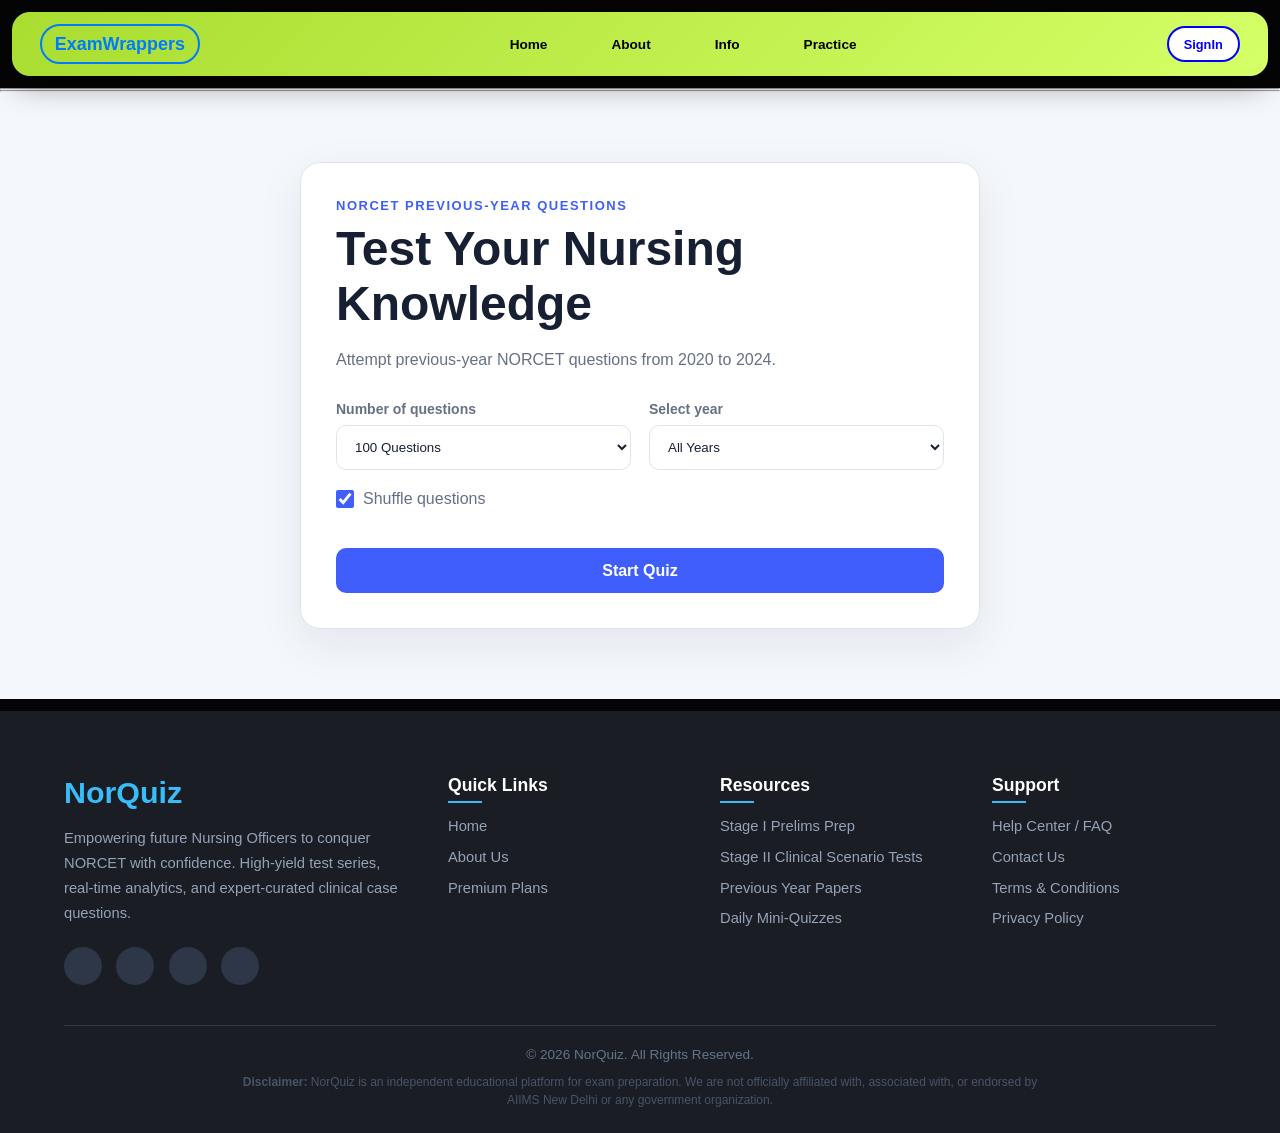
==== index2.html @ a16c3974 "first commit" ====
<!DOCTYPE html>
<html lang="en">
<head>
    <meta charset="UTF-8">
    <meta name="viewport" content="width=device-width, initial-scale=1.0">
    <title>NorQuiz</title>
    <link rel="stylesheet" href="style2.css">
</head>
<body>
        <!-- NavBar -->
    <header>
        <nav class="header-navigation">
            <div id="heading">
                <h3>ExamWrappers</h3>
            </div>
            <div class="navlinks">
                <a href="index.html#home">Home</a>
                <a href="index.html#about">About</a>
                <a href="index.html#footer-section">Info</a>
                <a href="index2.html">Practice</a>
            </div>
            <div id="sign"><h6>SignIn</h6></div>
            <div id="hamburger">
                <a href="#">☰</a>
            </div>
        </nav>
    </header>

    <!-- prelims -->
    <section class="exam">
        <div class="prelims">
            <h2></h2>
            <p></p><hr>
            <div id="button"></div>
        </div>
        <div class="prelims">
            <h2></h2>
            <p></p><hr>
            <div id="button"></div>
        </div>
    </section>

    <section class="quiz-section" id="quiz">
    <div class="quiz-container">
        <!-- Quiz start screen -->
        <div class="quiz-start-screen" id="quizStartScreen">
        <p class="quiz-small-heading">NORCET Previous-Year Questions</p>
        <h2>Test Your Nursing Knowledge</h2>

        <p class="quiz-description">
            Attempt previous-year NORCET questions from 2020 to 2024.
        </p>

        <div class="quiz-settings">
            <label>
            Number of questions

            <select id="quizQuestionCount">
                <option value="25">25 Questions</option>
                <option value="50">50 Questions</option>
                <option value="100" selected>100 Questions</option>
            </select>
            </label>

            <label>
            Select year

            <select id="quizYear">
                <option value="all">All Years</option>
                <option value="2020">2020</option>
                <option value="2021">2021</option>
                <option value="2022">2022</option>
                <option value="2023">2023</option>
                <option value="2024">2024</option>
            </select>
            </label>
        </div>

        <label class="quiz-checkbox">
            <input type="checkbox" id="quizShuffle" checked />
            Shuffle questions
        </label>

        <p class="quiz-error" id="quizError"></p>

        <button class="quiz-primary-button" id="quizStartButton">
            Start Quiz
        </button>
        </div>

        <!-- Main quiz screen -->
        <div class="quiz-main-screen quiz-hidden" id="quizMainScreen">
        <div class="quiz-header">
            <div>
            <p id="quizQuestionNumber">Question 1 of 100</p>
            <span id="quizQuestionYear">NORCET 2020</span>
            </div>

            <div class="quiz-header-stats">
            <div>
                <small>Answered</small>
                <strong id="quizAnsweredCount">0/100</strong>
            </div>

            <div>
                <small>Time</small>
                <strong id="quizTimer">00:00</strong>
            </div>
            </div>
        </div>

        <div class="quiz-progress-track">
            <div class="quiz-progress-bar" id="quizProgressBar"></div>
        </div>

        <div class="quiz-content">
            <div class="quiz-question-area">
            <h3 id="quizQuestionText"></h3>

            <div class="quiz-options" id="quizOptions"></div>

            <div class="quiz-navigation">
                <button class="quiz-secondary-button" id="quizPreviousButton">
                Previous
                </button>

                <button class="quiz-review-button" id="quizMarkButton">
                Mark for Review
                </button>

                <button class="quiz-primary-button" id="quizNextButton">
                Next
                </button>
            </div>
            </div>

            <aside class="quiz-palette-area">
            <h3>Questions</h3>

            <div class="quiz-palette-legend">
                <span>
                <i class="quiz-legend answered"></i>
                Answered
                </span>

                <span>
                <i class="quiz-legend review"></i>
                Review
                </span>

                <span>
                <i class="quiz-legend current"></i>
                Current
                </span>
            </div>

            <div class="quiz-question-palette" id="quizQuestionPalette"></div>

            <button class="quiz-submit-button" id="quizSubmitButton">
                Submit Quiz
            </button>
            </aside>
        </div>
        </div>

        <!-- Result screen -->
        <div class="quiz-result-screen quiz-hidden" id="quizResultScreen">
        <p class="quiz-small-heading">Quiz Completed</p>
        <h2>Your Result</h2>

        <div class="quiz-score-circle">
            <strong id="quizScorePercentage">0%</strong>
            <span>Score</span>
        </div>

        <div class="quiz-result-stats">
            <div>
            <span>Correct</span>
            <strong id="quizCorrectCount">0</strong>
            </div>

            <div>
            <span>Incorrect</span>
            <strong id="quizIncorrectCount">0</strong>
            </div>

            <div>
            <span>Unanswered</span>
            <strong id="quizUnansweredCount">0</strong>
            </div>

            <div>
            <span>Time</span>
            <strong id="quizResultTime">00:00</strong>
            </div>
        </div>

        <div class="quiz-result-buttons">
            <button class="quiz-secondary-button" id="quizReviewAnswersButton">
            Review Answers
            </button>

            <button class="quiz-primary-button" id="quizRestartButton">
            Attempt Again
            </button>
        </div>
        </div>

        <!-- Answer review screen -->
        <div class="quiz-answer-review quiz-hidden" id="quizAnswerReview">
        <div class="quiz-review-header">
            <div>
            <p class="quiz-small-heading">Answer Review</p>
            <h2>Review Your Answers</h2>
            </div>

            <button class="quiz-secondary-button" id="quizBackToResultButton">
            Back to Result
            </button>
        </div>

        <div class="quiz-review-list" id="quizReviewList"></div>
        </div>
    </div>
    </section>

    <!-- footer -->
    <footer class="footer-section">
        <div class="footer-container">
            <!-- Column 1: Brand & Intro -->
            <div class="footer-col brand-col">
                <h2>NorQuiz</h2>
                <p>Empowering future Nursing Officers to conquer NORCET with confidence. High-yield test series, real-time analytics, and expert-curated clinical case questions.</p>
                <div class="social-links">
                    <a href="#" aria-label="Telegram"><i class="fab fa-telegram"></i></a>
                    <a href="#" aria-label="YouTube"><i class="fab fa-youtube"></i></a>
                    <a href="#" aria-label="Instagram"><i class="fab fa-instagram"></i></a>
                    <a href="#" aria-label="Facebook"><i class="fab fa-facebook"></i></a>
                </div>
            </div>

            <div class="footer-col">
                <h3>Quick Links</h3>
                <ul>
                    <li><a href="#top">Home</a></li>
                    <li><a href="#aboutus">About Us</a></li>
                    <li><a href="#">Premium Plans</a></li>
                </ul>
            </div>

            <div class="footer-col">
                <h3>Resources</h3>
                <ul>
                    <li><a href="#">Stage I Prelims Prep</a></li>
                    <li><a href="#">Stage II Clinical Scenario Tests</a></li>
                    <li><a href="#">Previous Year Papers</a></li>
                    <li><a href="#">Daily Mini-Quizzes</a></li>
                </ul>
            </div>

            <div class="footer-col">
                <h3>Support</h3>
                <ul>
                    <li><a href="#">Help Center / FAQ</a></li>
                    <li><a href="#">Contact Us</a></li>
                    <li><a href="#">Terms & Conditions</a></li>
                    <li><a href="#">Privacy Policy</a></li>
                </ul>
            </div>
        </div>

        <hr class="footer-divider">
        <div class="footer-bottom">
            <p class="copyright">&copy; 2026 NorQuiz. All Rights Reserved.</p>
            <p class="disclaimer"><strong>Disclaimer:</strong> NorQuiz is an independent educational platform for exam preparation. We are not officially affiliated with, associated with, or endorsed by AIIMS New Delhi or any government organization.</p>
        </div>
    </footer>
    <script src="script.js"></script>
</body>
</html>
---- style2.css ----
:root {
    --primary: #38bdf8;
    --secondary: #a9dd30;
    --green: #7ac70c;
    --dark: #050505;
    --dark-card: rgba(0, 0, 0, 0.82);
    --footer-bg: #1a1d24;
    --text-light: #f8fafc;
    --text-muted: #94a3b8;
    --border-light: rgba(255, 255, 255, 0.15);

    --radius-sm: 10px;
    --radius-md: 18px;
    --radius-lg: 32px;

    --shadow-soft: 0 10px 30px rgba(0, 0, 0, 0.35);
}

*,
*::before,
*::after {
    margin: 0;
    padding: 0;
    box-sizing: border-box;
}

html {
    width: 100%;
    scroll-behavior: smooth;
}

body {
    min-height: 100vh;
    width: 100%;
    background-color: var(--dark);
    color: var(--text-light);
    font-family: 'Lucida Sans', 'Lucida Sans Regular', 'Lucida Grande',
        'Lucida Sans Unicode', Geneva, Verdana, sans-serif;
    overflow-x: hidden;
}

a {
    color: inherit;
}

/* =========================
   HEADER / NAVBAR
========================= */

header {
    position: sticky;
    top: 12px;
    z-index: 1000;

    min-height: 64px;
    margin: 12px;
    padding: 0 1rem;

    background: linear-gradient(135deg, #a9dd30, #d5ff67);
    border-radius: var(--radius-md);
    box-shadow: var(--shadow-soft);
}

.header-navigation {
    max-width: 1200px;
    min-height: 64px;
    margin: 0 auto;

    display: flex;
    align-items: center;
    justify-content: space-between;
    gap: 1rem;
}

#heading h3 {
    font-size: clamp(0.95rem, 1.4vw, 1.25rem);
    font-weight: 900;
    color: rgb(0, 123, 255);

    padding: 0.45rem 0.8rem;
    border: 2px solid currentColor;
    border-radius: 999px;

    cursor: pointer;
    transition: 0.25s ease;
}

#heading h3:hover {
    color: white;
    background-color: rgb(0, 123, 255);
}

.navlinks {
    display: flex;
    align-items: center;
    justify-content: center;
    gap: clamp(1.2rem, 5vw, 5rem);
}

.navlinks a {
    position: relative;

    font-size: clamp(0.85rem, 1vw, 1rem);
    color: black;
    font-weight: 900;
    text-decoration: none;

    transition: color 0.25s ease;
}

.navlinks a::after {
    content: "";
    position: absolute;
    left: 0;
    bottom: -6px;

    width: 100%;
    height: 2px;

    background-color: blue;
    transform: scaleX(0);
    transform-origin: left;
    transition: transform 0.25s ease;
}

.navlinks a:hover {
    color: blue;
}

.navlinks a:hover::after {
    transform: scaleX(1);
}

#sign h6 {
    padding: 0.55rem 0.95rem;

    font-size: clamp(0.75rem, 1vw, 0.95rem);
    font-weight: 900;

    background-color: white;
    border: 2px solid blue;
    color: blue;
    border-radius: 999px;

    cursor: pointer;
    transition: 0.25s ease;
}

#sign h6:hover {
    color: white;
    background-color: blue;
}

#hamburger {
    display: none;
}

#hamburger a {
    font-size: clamp(1.6rem, 6vw, 2rem);
    font-weight: 900;
    color: black;
    text-decoration: none;
}

/* Navbar mobile */
@media (max-width: 750px) {
    header {
        top: 8px;
        margin: 8px;
        min-height: 56px;
        padding: 0 0.8rem;
    }

    .header-navigation {
        min-height: 56px;
    }

    .navlinks,
    #sign {
        display: none;
    }

    #hamburger {
        display: block;
    }
}

.footer-section {
    background-color: var(--footer-bg);
    color: #e2e8f0;
    padding: clamp(3rem, 7vw, 4rem) 5% 1.5rem;
    margin-top: 12px;
}

.footer-container {
    max-width: 1200px;
    margin: 0 auto;

    display: grid;
    grid-template-columns: 1.5fr repeat(3, 1fr);
    gap: clamp(2rem, 5vw, 3rem);
}

.footer-col h2 {
    color: var(--primary);
    font-size: clamp(1.5rem, 3vw, 1.9rem);
    margin-bottom: 1rem;
}

.footer-col h3 {
    color: white;
    font-size: 1.1rem;
    margin-bottom: 1.3rem;
    position: relative;
}

.footer-col h3::after {
    content: "";
    position: absolute;
    left: 0;
    bottom: -7px;

    width: 34px;
    height: 2px;

    background-color: var(--primary);
}

.footer-col p {
    font-size: 0.92rem;
    line-height: 1.7;
    color: var(--text-muted);
}

.footer-col ul {
    list-style: none;
}

.footer-col ul li {
    margin-bottom: 0.8rem;
}

.footer-col ul li a {
    color: var(--text-muted);
    text-decoration: none;
    font-size: 0.92rem;

    transition: color 0.25s ease, padding-left 0.25s ease;
}

.footer-col ul li a:hover {
    color: var(--primary);
    padding-left: 5px;
}

.social-links {
    margin-top: 1.3rem;

    display: flex;
    align-items: center;
    gap: 0.9rem;
}

.social-links a {
    width: 38px;
    height: 38px;

    display: flex;
    align-items: center;
    justify-content: center;

    color: white;
    background-color: #2d3748;
    border-radius: 50%;
    text-decoration: none;

    transition: 0.25s ease;
}

.social-links a:hover {
    background-color: var(--primary);
    transform: translateY(-4px);
}

.footer-divider {
    max-width: 1200px;
    margin: 2.5rem auto 1.3rem;

    border: none;
    height: 1px;
    background-color: #2d3748;
}

.footer-bottom {
    max-width: 1200px;
    margin: 0 auto;

    display: flex;
    flex-direction: column;
    align-items: center;
    gap: 0.7rem;

    text-align: center;
}

.copyright {
    font-size: 0.85rem;
    color: #64748b;
}

.disclaimer {
    max-width: 800px;
    font-size: 0.75rem;
    line-height: 1.5;
    color: #475569;
}

/* Footer responsive */
@media (max-width: 900px) {
    .footer-container {
        grid-template-columns: repeat(2, 1fr);
    }

    .brand-col {
        grid-column: span 2;
    }
}

@media (max-width: 600px) {
    .footer-container {
        grid-template-columns: 1fr;
    }

    .brand-col {
        grid-column: span 1;
    }

    .footer-col h3::after {
        left: 0;
    }

    .social-links {
        flex-wrap: wrap;
    }
}

/* =========================
   NORCET QUIZ SECTION
========================= */

.quiz-section {
  --quiz-primary: #3f5efb;
  --quiz-primary-dark: #2948d8;
  --quiz-text: #172033;
  --quiz-muted: #667085;
  --quiz-border: #dfe4ec;
  --quiz-background: #f4f7fb;
  --quiz-card: #ffffff;
  --quiz-success: #168653;
  --quiz-danger: #d14343;
  --quiz-warning: #d69b00;

  width: 100%;
  padding: 70px 20px;
  color: var(--quiz-text);
  background: var(--quiz-background);
}

.quiz-section * {
  box-sizing: border-box;
}

.quiz-container {
  width: min(1150px, 100%);
  margin: 0 auto;
}

.quiz-start-screen,
.quiz-main-screen,
.quiz-result-screen,
.quiz-answer-review {
  padding: 35px;
  background: var(--quiz-card);
  border: 1px solid var(--quiz-border);
  border-radius: 20px;
  box-shadow: 0 15px 45px rgba(25, 40, 75, 0.08);
}

.quiz-start-screen,
.quiz-result-screen {
  width: min(680px, 100%);
  margin: auto;
}

.quiz-hidden {
  display: none;
}

.quiz-small-heading {
  margin-bottom: 8px;
  color: var(--quiz-primary);
  font-size: 13px;
  font-weight: 800;
  letter-spacing: 1.5px;
  text-transform: uppercase;
}

.quiz-section h2 {
  margin: 0 0 15px;
  font-size: clamp(30px, 5vw, 48px);
}

.quiz-description {
  margin-bottom: 28px;
  color: var(--quiz-muted);
  line-height: 1.7;
}

.quiz-settings {
  display: grid;
  grid-template-columns: repeat(2, 1fr);
  gap: 18px;
}

.quiz-settings label {
  display: flex;
  flex-direction: column;
  gap: 8px;
  color: var(--quiz-muted);
  font-size: 14px;
  font-weight: 700;
}

.quiz-settings select {
  width: 100%;
  padding: 13px 14px;
  color: var(--quiz-text);
  background: white;
  border: 1px solid var(--quiz-border);
  border-radius: 10px;
  outline: none;
}

.quiz-settings select:focus {
  border-color: var(--quiz-primary);
}

.quiz-checkbox {
  display: flex;
  align-items: center;
  gap: 9px;
  margin: 20px 0;
  color: var(--quiz-muted);
}

.quiz-checkbox input {
  width: 18px;
  height: 18px;
  accent-color: var(--quiz-primary);
}

.quiz-error {
  min-height: 20px;
  color: var(--quiz-danger);
  font-weight: 600;
}

.quiz-primary-button,
.quiz-secondary-button,
.quiz-review-button,
.quiz-submit-button {
  min-height: 45px;
  padding: 11px 18px;
  border: none;
  border-radius: 10px;
  font: inherit;
  font-weight: 750;
  cursor: pointer;
  transition: 0.2s;
}

.quiz-primary-button {
  color: white;
  background: var(--quiz-primary);
}

.quiz-primary-button:hover {
  background: var(--quiz-primary-dark);
  transform: translateY(-1px);
}

.quiz-start-screen > .quiz-primary-button {
  width: 100%;
}

.quiz-secondary-button {
  color: var(--quiz-text);
  background: white;
  border: 1px solid var(--quiz-border);
}

.quiz-review-button {
  color: #805c00;
  background: #fff5ce;
  border: 1px solid #e5c95d;
}

.quiz-submit-button {
  width: 100%;
  margin-top: 20px;
  color: white;
  background: var(--quiz-danger);
}

.quiz-primary-button:disabled,
.quiz-secondary-button:disabled {
  cursor: not-allowed;
  opacity: 0.45;
}

.quiz-header {
  display: flex;
  align-items: center;
  justify-content: space-between;
  gap: 20px;
}

.quiz-header p {
  margin: 0 0 5px;
  font-weight: 800;
}

.quiz-header span {
  color: var(--quiz-muted);
  font-size: 14px;
}

.quiz-header-stats {
  display: flex;
  gap: 12px;
}

.quiz-header-stats > div {
  min-width: 105px;
  padding: 10px 14px;
  background: var(--quiz-background);
  border-radius: 10px;
}

.quiz-header-stats small {
  display: block;
  margin-bottom: 4px;
  color: var(--quiz-muted);
}

.quiz-progress-track {
  height: 7px;
  margin: 20px 0 30px;
  overflow: hidden;
  background: #e6eaf0;
  border-radius: 20px;
}

.quiz-progress-bar {
  width: 0;
  height: 100%;
  background: var(--quiz-primary);
  border-radius: inherit;
  transition: width 0.25s ease;
}

.quiz-content {
  display: grid;
  grid-template-columns: minmax(0, 1fr) 300px;
  gap: 25px;
}

.quiz-question-area {
  padding-right: 25px;
  border-right: 1px solid var(--quiz-border);
}

#quizQuestionText {
  margin: 0 0 25px;
  font-size: clamp(20px, 3vw, 27px);
  line-height: 1.45;
}

.quiz-options {
  display: grid;
  gap: 13px;
}

.quiz-option {
  display: flex;
  align-items: flex-start;
  gap: 13px;
  padding: 15px;
  border: 1px solid var(--quiz-border);
  border-radius: 12px;
  cursor: pointer;
  transition: 0.2s;
}

.quiz-option:hover {
  border-color: var(--quiz-primary);
}

.quiz-option.selected {
  border-color: var(--quiz-primary);
  background: #eef1ff;
}

.quiz-option input {
  margin-top: 5px;
  accent-color: var(--quiz-primary);
}

.quiz-option-letter {
  display: grid;
  flex-shrink: 0;
  width: 30px;
  height: 30px;
  place-items: center;
  color: var(--quiz-primary);
  background: #e9edff;
  border-radius: 8px;
  font-weight: 800;
}

.quiz-option-text {
  line-height: 1.5;
}

.quiz-navigation {
  display: flex;
  justify-content: space-between;
  gap: 12px;
  margin-top: 30px;
}

.quiz-palette-area h3 {
  margin-top: 0;
}

.quiz-palette-legend {
  display: flex;
  flex-wrap: wrap;
  gap: 9px 12px;
  margin-bottom: 18px;
  color: var(--quiz-muted);
  font-size: 12px;
}

.quiz-palette-legend span {
  display: flex;
  align-items: center;
  gap: 5px;
}

.quiz-legend {
  width: 10px;
  height: 10px;
  border-radius: 3px;
}

.quiz-legend.answered {
  background: var(--quiz-success);
}

.quiz-legend.review {
  background: var(--quiz-warning);
}

.quiz-legend.current {
  background: var(--quiz-primary);
}

.quiz-question-palette {
  display: grid;
  grid-template-columns: repeat(5, 1fr);
  gap: 8px;
  max-height: 400px;
  overflow-y: auto;
}

.quiz-palette-button {
  aspect-ratio: 1;
  color: var(--quiz-text);
  background: white;
  border: 1px solid var(--quiz-border);
  border-radius: 8px;
  font-weight: 700;
  cursor: pointer;
}

.quiz-palette-button.answered {
  color: white;
  background: var(--quiz-success);
  border-color: var(--quiz-success);
}

.quiz-palette-button.review {
  color: #614600;
  background: #fff1ba;
  border-color: var(--quiz-warning);
}

.quiz-palette-button.current {
  color: white;
  background: var(--quiz-primary);
  border-color: var(--quiz-primary);
  box-shadow: 0 0 0 3px #dfe4ff;
}

.quiz-score-circle {
  display: grid;
  width: 170px;
  height: 170px;
  margin: 30px auto;
  place-content: center;
  text-align: center;
  border: 13px solid #dfe4ff;
  border-radius: 50%;
}

.quiz-score-circle strong {
  font-size: 36px;
}

.quiz-score-circle span {
  color: var(--quiz-muted);
}

.quiz-result-stats {
  display: grid;
  grid-template-columns: repeat(4, 1fr);
  gap: 12px;
}

.quiz-result-stats div {
  padding: 15px 10px;
  text-align: center;
  background: var(--quiz-background);
  border-radius: 10px;
}

.quiz-result-stats span {
  display: block;
  margin-bottom: 5px;
  color: var(--quiz-muted);
  font-size: 13px;
}

.quiz-result-stats strong {
  font-size: 22px;
}

.quiz-result-buttons {
  display: flex;
  justify-content: center;
  gap: 12px;
  margin-top: 28px;
}

.quiz-review-header {
  display: flex;
  align-items: center;
  justify-content: space-between;
  gap: 20px;
}

.quiz-review-list {
  display: grid;
  gap: 15px;
  margin-top: 25px;
}

.quiz-review-card {
  padding: 20px;
  border: 1px solid var(--quiz-border);
  border-left: 5px solid var(--quiz-muted);
  border-radius: 12px;
}

.quiz-review-card.correct {
  border-left-color: var(--quiz-success);
}

.quiz-review-card.incorrect {
  border-left-color: var(--quiz-danger);
}

.quiz-review-card h3 {
  line-height: 1.5;
}

.quiz-review-card p {
  margin: 7px 0;
  color: var(--quiz-muted);
}

.quiz-review-card strong {
  color: var(--quiz-text);
}

@media (max-width: 850px) {
  .quiz-content {
    grid-template-columns: 1fr;
  }

  .quiz-question-area {
    padding-right: 0;
    border-right: none;
  }

  .quiz-palette-area {
    padding-top: 20px;
    border-top: 1px solid var(--quiz-border);
  }

  .quiz-question-palette {
    grid-template-columns: repeat(10, 1fr);
  }
}

@media (max-width: 600px) {
  .quiz-section {
    padding: 40px 12px;
  }

  .quiz-start-screen,
  .quiz-main-screen,
  .quiz-result-screen,
  .quiz-answer-review {
    padding: 22px;
  }

  .quiz-settings,
  .quiz-result-stats {
    grid-template-columns: 1fr 1fr;
  }

  .quiz-header,
  .quiz-review-header {
    align-items: flex-start;
    flex-direction: column;
  }

  .quiz-header-stats {
    width: 100%;
  }

  .quiz-header-stats > div {
    flex: 1;
    min-width: 0;
  }

  .quiz-question-palette {
    grid-template-columns: repeat(5, 1fr);
  }

  .quiz-navigation {
    display: grid;
    grid-template-columns: 1fr 1fr;
  }

  #quizMarkButton {
    grid-column: 1 / -1;
    grid-row: 1;
  }

  .quiz-result-buttons {
    flex-direction: column;
  }
}
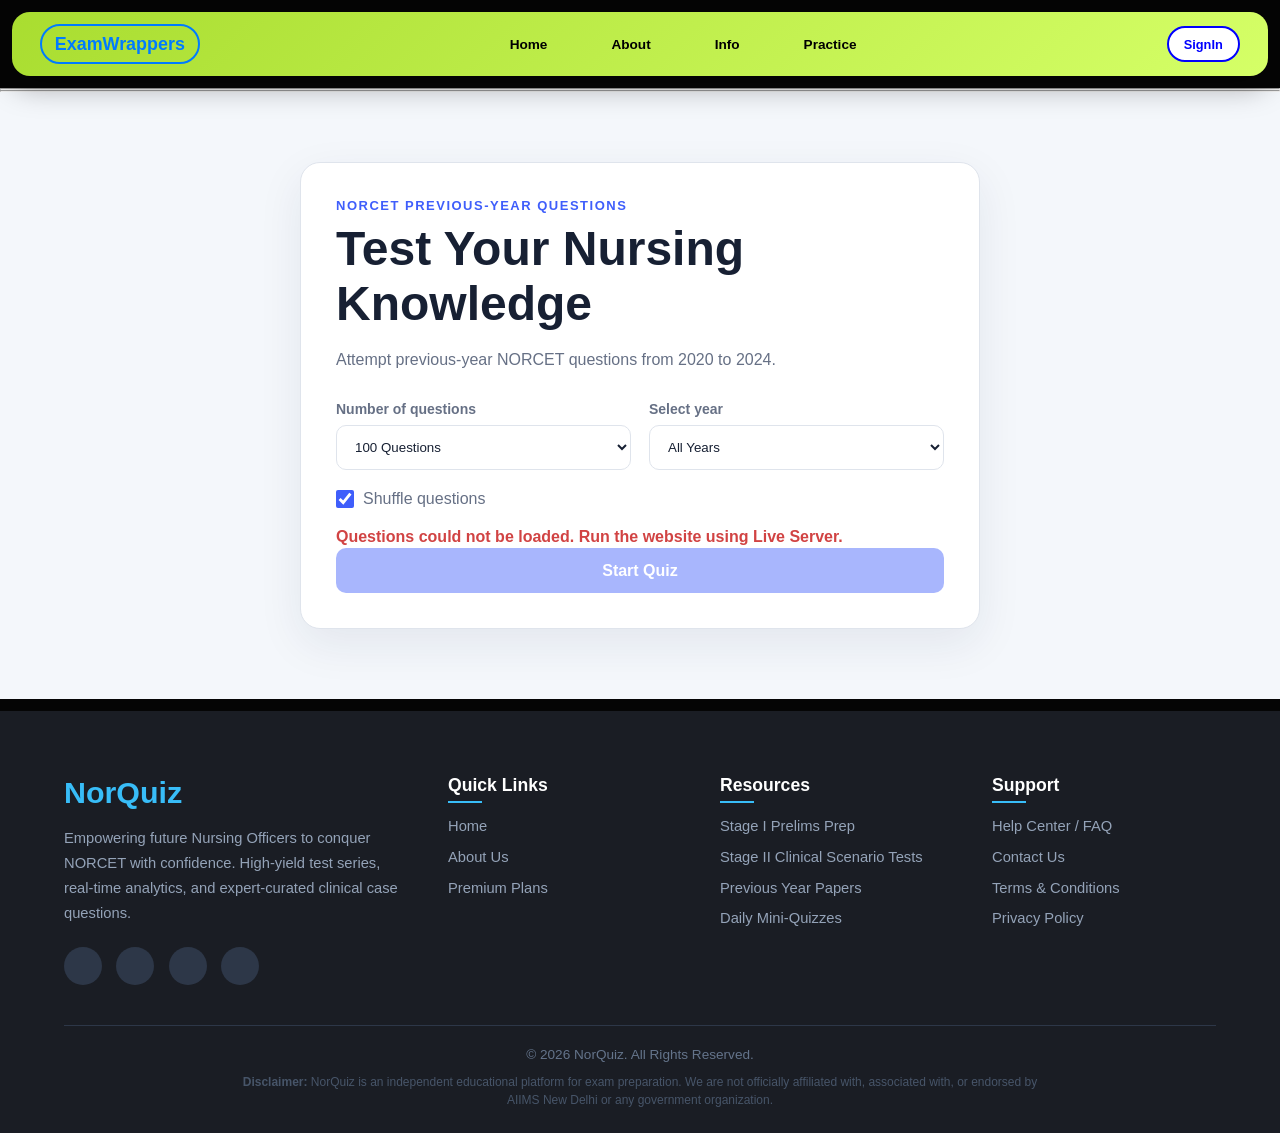
==== commit 5607e6f7: "images added" ====
--- a/index2.html
+++ b/index2.html
@@ -116,7 +116,12 @@
         <div class="quiz-content">
             <div class="quiz-question-area">
             <h3 id="quizQuestionText"></h3>
-
+            <img
+            id="quizQuestionImage"
+            class="quiz-question-image quiz-hidden"
+            src=""
+            alt="Question reference"
+            />
             <div class="quiz-options" id="quizOptions"></div>
 
             <div class="quiz-navigation">
--- a/style2.css
+++ b/style2.css
@@ -580,6 +580,20 @@
   border-right: 1px solid var(--quiz-border);
 }
 
+.quiz-question-image {
+  display: block;
+  width: min(100%, 500px);
+  max-height: 350px;
+  margin: 0 auto 24px;
+  object-fit: contain;
+  border: 1px solid var(--quiz-border);
+  border-radius: 12px;
+}
+
+.quiz-question-image.quiz-hidden {
+  display: none;
+}
+
 #quizQuestionText {
   margin: 0 0 25px;
   font-size: clamp(20px, 3vw, 27px);
